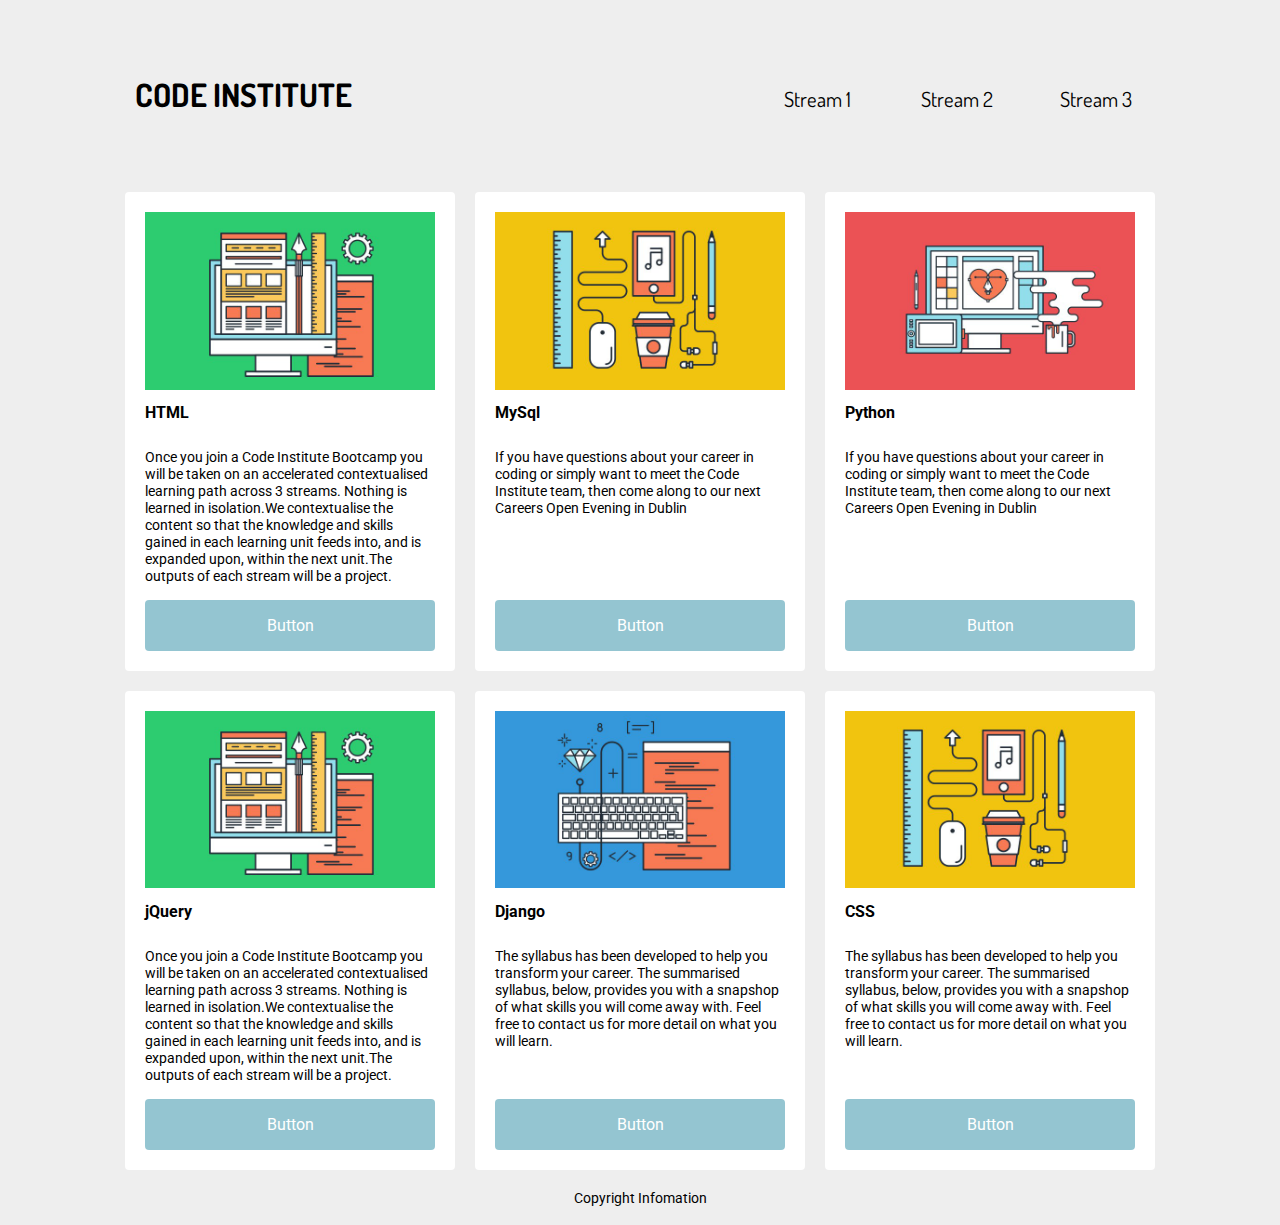
==== Cards-jquery.html @ cbb21427 "added jQuery lesson files" ====
<!DOCTYPE html>
<html lang="en">
<head>
	<meta charset="UTF-8">
	<meta name="viewport" content="width=device-width, initial-scale=1">
	<title>jQuery</title>
	<link href="style.css" rel="stylesheet">
	<link href='https://fonts.googleapis.com/css?family=Roboto' rel='stylesheet' type='text/css'>
	<link href='https://fonts.googleapis.com/css?family=Dosis' rel='stylesheet' type='text/css'>
</head>
<body>
	<div id="container">
		<nav>
			<ul>
				<li id="logoNav">CODE INSTITUTE</li>
				<li id="stream1_btn">Stream 1</li>
				<li id="stream2_btn">Stream 2</li>
				<li id="stream3_btn">Stream 3</li>
			</ul>
		</nav>
		<div class="card stream1">
			<img class="card_image" src="img/3.png" alt="coding icon">
			<div class="card_bottom">
				<h2 class="card_head">HTML</h2>
				<p class="card_para">Once you join a Code Institute Bootcamp you will be taken on an accelerated contextualised learning path across 3 streams. Nothing is learned in isolation.We contextualise the content so that the knowledge and skills gained in each learning unit feeds into, and is expanded upon, within the next unit.The outputs of each stream will be a project. </p>
				<a href="" class="bottom_button">Button</a>
			</div>
		</div>
		<div class="card stream3">
			<img class="card_image" src="img/1.png" alt="coding icon">	
			<h2 class="card_head">MySql</h2>
			<p class="card_para">If you have questions about your career in coding or simply want to meet the Code Institute team, then come along to our next Careers Open Evening in Dublin</p>
			<a href="" class="bottom_button">Button</a>
		</div>
		
		<div class="card stream2">
			<img class="card_image" src="img/2.png" alt="coding icon">
			<h2 class="card_head">Python</h2>
			<p class="card_para">If you have questions about your career in coding or simply want to meet the Code Institute team, then come along to our next Careers Open Evening in Dublin</p>
			<a href="" class="bottom_button">Button</a>
		</div>
		<div class="card stream1">
			<img class="card_image" src="img/3.png" alt="coding icon">
			<div class="card_bottom">
				<h2 class="card_head">jQuery</h2>
				<p class="card_para">Once you join a Code Institute Bootcamp you will be taken on an accelerated contextualised learning path across 3 streams. Nothing is learned in isolation.We contextualise the content so that the knowledge and skills gained in each learning unit feeds into, and is expanded upon, within the next unit.The outputs of each stream will be a project. </p>
				<a href="" class="bottom_button">Button</a>
			</div>
		</div>
		<div class="card stream3">
			<img class="card_image" src="img/4.png" alt="coding icon">
			<h2 class="card_head">Django</h2>
			<p class="card_para">The syllabus has been developed to help you transform your career. The summarised syllabus, below, provides you with a snapshop of what skills you will come away with. Feel free to contact us for more detail on what you will learn.</p>
			<a href="" class="bottom_button">Button</a>
		</div>
		<div class="card stream1">
			<img class="card_image" src="img/1.png" alt="coding icon">
			<h2 class="card_head">CSS</h2>
			<p class="card_para">The syllabus has been developed to help you transform your career. The summarised syllabus, below, provides you with a snapshop of what skills you will come away with. Feel free to contact us for more detail on what you will learn.</p>
			<a href="" class="bottom_button">Button</a>
		</div>
		<div id="my_footer">
			<p id="copyright">Copyright Infomation</p>
		</div>
	</div>
	<script src="https://code.jquery.com/jquery-3.2.1.js" integrity="sha256-DZAnKJ/6XZ9si04Hgrsxu/8s717jcIzLy3oi35EouyE=" crossorigin="anonymous"></script>
	<script src="script.js"></script> <!-- Scripts located at the bottom of the body to insure page is fully loaded before execution -->
	
</body>
</html>
---- style.css ----
body{
	font-family: 'Roboto', sans-serif;
	/*background-image: url(img/code-institute.jpg);
 	background-size: cover;
 	color: #ffffff;*/
 	background-color: #eee;
}

h1{
	font-size: 3em;
	text-align: center;
}
h2{
	font-size: 1em;
	text-align: left;
}
p{
	font-size: .9rem;
}

div{
	border-radius: 4px;
}

.card_image{
	width: 100%;
}
.bottom_button{
	display: flex;
	box-sizing:border-box;
	border-radius: 4px;
	display: block;
	width: 100%;
	background-color:rgba(129, 187, 201,.85);
	text-align: center;
	padding: 1em .75em;
	text-decoration: none;
	color: #fff;

}

.card_bottom{
	display: flex;
	flex-flow:column;
}
.card_head{
	flex:0;
}
.card_para{
	flex:1 0 auto;
}

#container
{
	display: flex;		/* makes container a flexbox*/
	flex-flow: row wrap; 	/* layout the boxes in rows and wrap them*/
	box-sizing:border-box;
	margin-right:auto;
	margin-left:auto;
	max-width:1050px;	
}
#logo{
	width: 800px;
	margin: auto;
}

.card{
	flex:1; /* */
	display: flex;	/* make the contents controllable by flexbox*/
	flex-flow:column;	/* */
	min-width: 240px; /**/
	margin: 10px;
	padding: 20px;
	background-color: #fff;
}
.highlight_stream{
	background-color: #EB5255;
}

#my_footer{
	width:100%;
	text-align: center;
}
#copyright{
	margin-top:10px;
	margin-bottom:10px;

}

/*************************
Navigation

**************************/

nav{
	font-family: roboto;
	background-color: #eee;
	margin: 30px auto;
	width: 100%;
}
ul{
	display: flex;
	justify-content:space-between;
	flex-flow: row;
	/*flex-flow: row-reverse;*/
	/*justify-content:flex-end;*/
	/*justify-content:space-around;*/
	/*align-items:flex-start;*/
	align-items:baseline;
	border-radius: 10px;
	list-style-type: none; /*Remove Bullets*/
	padding: 0;	
}
li{
	flex:1;
	height: 30px;
	/*width:10%;*/
	/*border:2px solid #000;*/
	/*background-color: #81BBC9;*/
	/*border-radius: 10px;*/
	font-family: Dosis;
	padding:20px 20px 20px 20px;
	text-align: center;
	font-size: 1.3em;
}

#logoNav{
	flex:6;
	text-align: left;
	font-size: 2em;
	font-weight: bold;
}

.underline{
  text-decoration:underline;
}
.border{
  border: solid 5px #ccc;
}


@media screen and (max-width: 700px){
	ul{
		flex-flow: column;
		align-items:center;
	}
	li{
		font-size: 2em;
	}
}
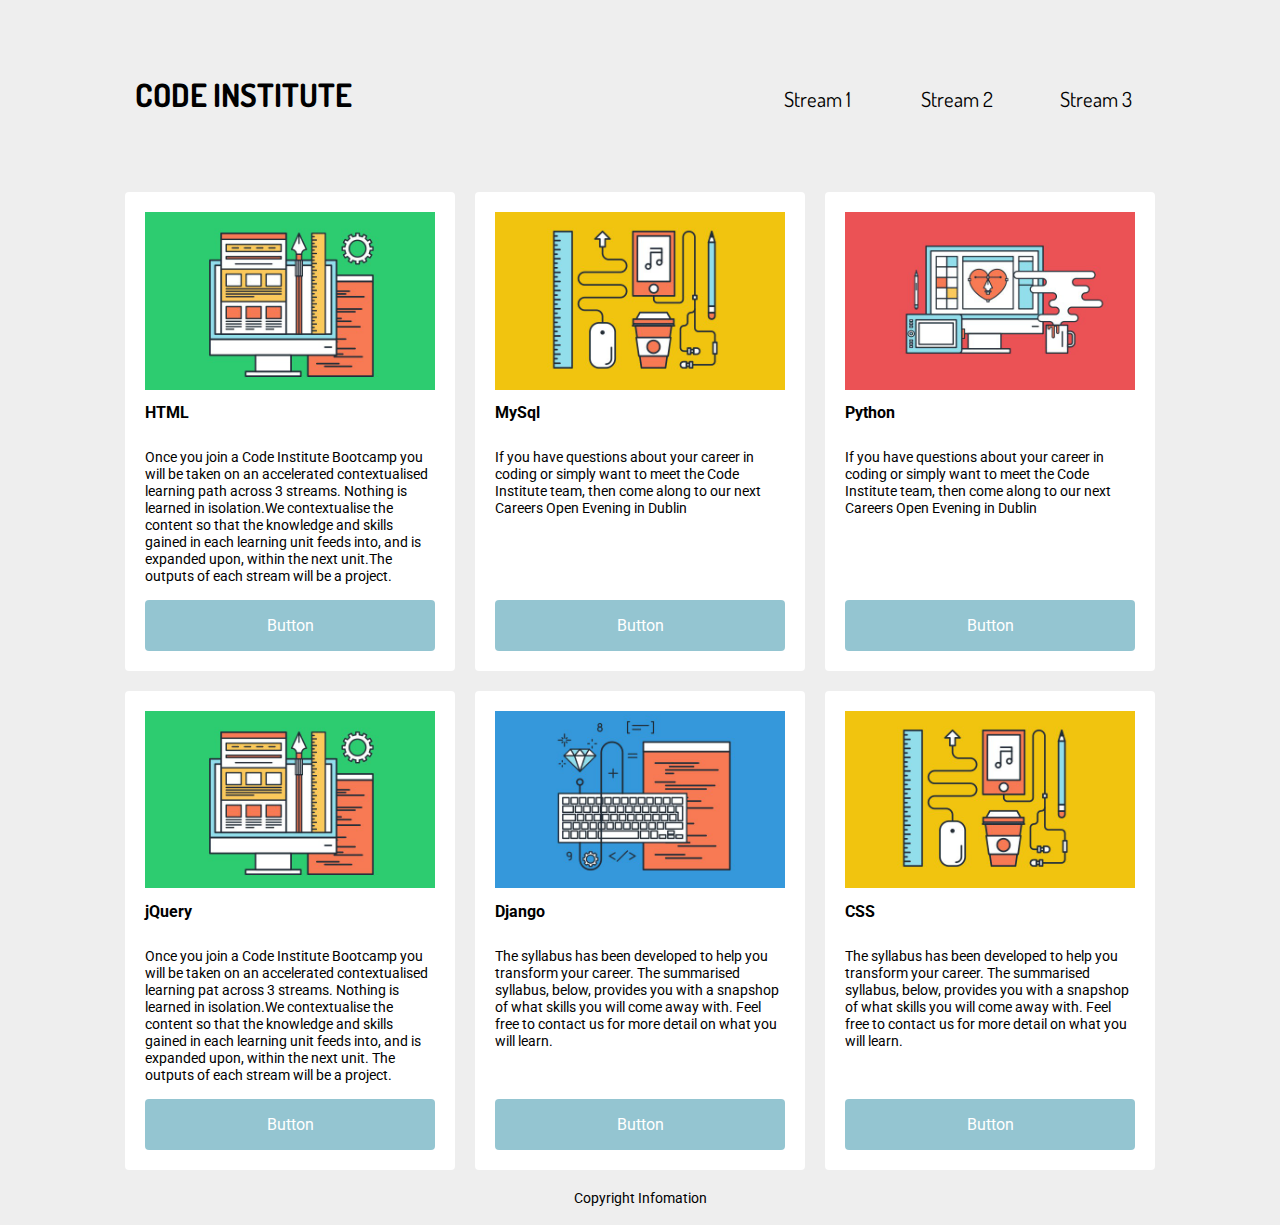
==== commit 716134a7: "setting up the IDE for the Jquery lessons and executing the first lesson" ====
--- a/Cards-jquery.html
+++ b/Cards-jquery.html
@@ -5,8 +5,8 @@
 	<meta name="viewport" content="width=device-width, initial-scale=1">
 	<title>jQuery</title>
 	<link href="style.css" rel="stylesheet">
-	<link href='https://fonts.googleapis.com/css?family=Roboto' rel='stylesheet' type='text/css'>
-	<link href='https://fonts.googleapis.com/css?family=Dosis' rel='stylesheet' type='text/css'>
+	<link href="https://fonts.googleapis.com/css?family=Roboto" rel="stylesheet" type="text/css">
+	<link href="https://fonts.googleapis.com/css?family=Dosis" rel= "stylesheet" type="text/css">
 </head>
 <body>
 	<div id="container">
@@ -22,48 +22,67 @@
 			<img class="card_image" src="img/3.png" alt="coding icon">
 			<div class="card_bottom">
 				<h2 class="card_head">HTML</h2>
-				<p class="card_para">Once you join a Code Institute Bootcamp you will be taken on an accelerated contextualised learning path across 3 streams. Nothing is learned in isolation.We contextualise the content so that the knowledge and skills gained in each learning unit feeds into, and is expanded upon, within the next unit.The outputs of each stream will be a project. </p>
+				<p class="card_para">Once you join a Code Institute Bootcamp you will be 
+                taken on an accelerated contextualised learning path across 3 streams. 
+                Nothing is learned in isolation.We contextualise the content so that the 
+                knowledge and skills gained in each learning unit feeds into, and is expanded upon, 
+                within the next unit.The outputs of each stream will be a project. </p>
 				<a href="" class="bottom_button">Button</a>
 			</div>
 		</div>
 		<div class="card stream3">
 			<img class="card_image" src="img/1.png" alt="coding icon">	
 			<h2 class="card_head">MySql</h2>
-			<p class="card_para">If you have questions about your career in coding or simply want to meet the Code Institute team, then come along to our next Careers Open Evening in Dublin</p>
+			<p class="card_para">If you have questions about your career in coding
+             or simply want to meet the Code Institute team, then come along to our
+              next Careers Open Evening in Dublin</p>
 			<a href="" class="bottom_button">Button</a>
 		</div>
 		
 		<div class="card stream2">
 			<img class="card_image" src="img/2.png" alt="coding icon">
 			<h2 class="card_head">Python</h2>
-			<p class="card_para">If you have questions about your career in coding or simply want to meet the Code Institute team, then come along to our next Careers Open Evening in Dublin</p>
+			<p class="card_para">If you have questions about your career
+             in coding or simply want to meet the Code Institute team, then
+              come along to our next Careers Open Evening in Dublin</p>
 			<a href="" class="bottom_button">Button</a>
 		</div>
 		<div class="card stream1">
 			<img class="card_image" src="img/3.png" alt="coding icon">
 			<div class="card_bottom">
 				<h2 class="card_head">jQuery</h2>
-				<p class="card_para">Once you join a Code Institute Bootcamp you will be taken on an accelerated contextualised learning path across 3 streams. Nothing is learned in isolation.We contextualise the content so that the knowledge and skills gained in each learning unit feeds into, and is expanded upon, within the next unit.The outputs of each stream will be a project. </p>
+				<p class="card_para">Once you join a Code Institute Bootcamp 
+                you will be taken on an accelerated contextualised learning pat
+                 across 3 streams. Nothing is learned in isolation.We contextualise
+                  the content so that the knowledge and skills gained in each learning
+                   unit feeds into, and is expanded upon, within the next unit.
+                   The outputs of each stream will be a project. </p>
 				<a href="" class="bottom_button">Button</a>
 			</div>
 		</div>
 		<div class="card stream3">
 			<img class="card_image" src="img/4.png" alt="coding icon">
 			<h2 class="card_head">Django</h2>
-			<p class="card_para">The syllabus has been developed to help you transform your career. The summarised syllabus, below, provides you with a snapshop of what skills you will come away with. Feel free to contact us for more detail on what you will learn.</p>
+			<p class="card_para">The syllabus has been developed to 
+            help you transform your career. The summarised syllabus, 
+            below, provides you with a snapshop of what skills you will 
+            come away with. Feel free to contact us for more detail on what
+             you will learn.</p>
 			<a href="" class="bottom_button">Button</a>
 		</div>
 		<div class="card stream1">
 			<img class="card_image" src="img/1.png" alt="coding icon">
 			<h2 class="card_head">CSS</h2>
-			<p class="card_para">The syllabus has been developed to help you transform your career. The summarised syllabus, below, provides you with a snapshop of what skills you will come away with. Feel free to contact us for more detail on what you will learn.</p>
+			<p class="card_para">The syllabus has been developed to help you transform your career.
+             The summarised syllabus, below, provides you with a snapshop of what skills you will come away with.
+              Feel free to contact us for more detail on what you will learn.</p>
 			<a href="" class="bottom_button">Button</a>
 		</div>
 		<div id="my_footer">
 			<p id="copyright">Copyright Infomation</p>
 		</div>
 	</div>
-	<script src="https://code.jquery.com/jquery-3.2.1.js" integrity="sha256-DZAnKJ/6XZ9si04Hgrsxu/8s717jcIzLy3oi35EouyE=" crossorigin="anonymous"></script>
+	<script src="https://code.jquery.com/jquery-3.5.1.js" integrity="sha256-QWo7LDvxbWT2tbbQ97B53yJnYU3WhH/C8ycbRAkjPDc=" crossorigin="anonymous"></script>
 	<script src="script.js"></script> <!-- Scripts located at the bottom of the body to insure page is fully loaded before execution -->
 	
 </body>
